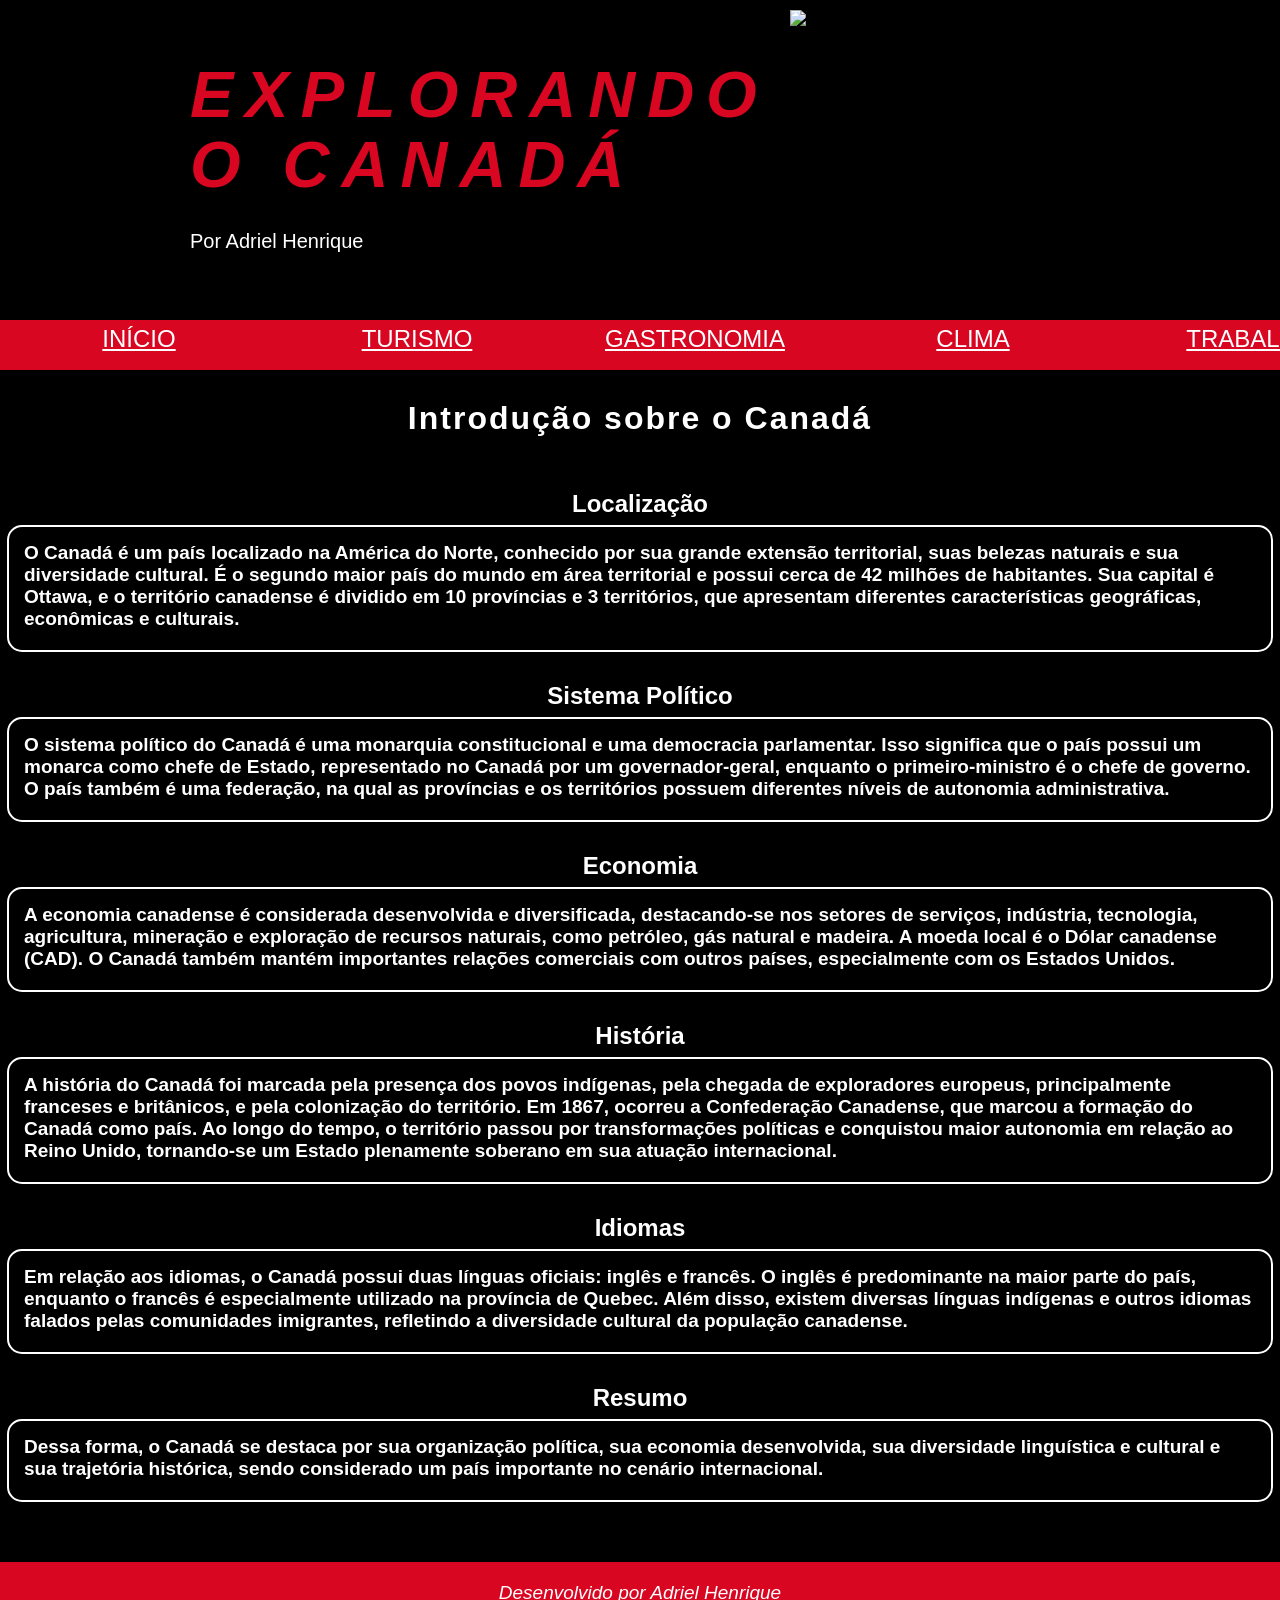
==== index.html @ d5535d0c "Add files via upload" ====
<!DOCTYPE html>
<html lang="pt-br">
<head>
    <meta charset="UTF-8">
    <meta http-equiv="X-UA-Compatible" content="IE=edge">
    <meta name="viewport" content="width=device-width, initial-scale=1.0">
    <title>Site do Canadá</title>
    <link rel="stylesheet" href="estilo.css">
</head>
<body>
    <header>
        <div id="topo">
            <h1>Explorando o Canadá</h1>        
            <p>Por Adriel Henrique</p>
            <img src="imagens/Canada_contour-flag.png" alt="Country of Canada" width="280px">
            
        </div>     
        <div id="menu">
            <nav>
            <ul>
                <li><a href="index.html">Início</a></li>
                <li><a href="turismo.html">Turismo</a></li>
                <li><a href="gastronomia.html">Gastronomia</a></li>
                <li><a href="clima.html">Clima</a></li>
                <li><a href="trabalho.html">Trabalho</a></li>
            </ul>  
        </div>
    </header>
    <main>
        <h2>Introdução sobre o Canadá</h2>
        <div id="conteudo-home">
            <h3>Localização</h3>
            <div class="textual">
                <p>O Canadá é um país localizado na América do Norte, conhecido por sua grande extensão territorial, suas belezas naturais e sua diversidade cultural. É o segundo maior país do mundo em área territorial e possui cerca de 42 milhões de habitantes. Sua capital é Ottawa, e o território canadense é dividido em 10 províncias e 3 territórios, que apresentam diferentes características geográficas, econômicas e culturais.</p>
            </div>
            <h3>Sistema Político</h3>
            <div class="textual">
                <p>O sistema político do Canadá é uma monarquia constitucional e uma democracia parlamentar. Isso significa que o país possui um monarca como chefe de Estado, representado no Canadá por um governador-geral, enquanto o primeiro-ministro é o chefe de governo. O país também é uma federação, na qual as províncias e os territórios possuem diferentes níveis de autonomia administrativa.</p>
            </div>
            <h3>Economia</h3>
            <div class="textual">
                <p>A economia canadense é considerada desenvolvida e diversificada, destacando-se nos setores de serviços, indústria, tecnologia, agricultura, mineração e exploração de recursos naturais, como petróleo, gás natural e madeira. A moeda local é o Dólar canadense (CAD). O Canadá também mantém importantes relações comerciais com outros países, especialmente com os Estados Unidos.</p>
            </div>
            <h3>História</h3>
            <div class="textual">
                <p>A história do Canadá foi marcada pela presença dos povos indígenas, pela chegada de exploradores europeus, principalmente franceses e britânicos, e pela colonização do território. Em 1867, ocorreu a Confederação Canadense, que marcou a formação do Canadá como país. Ao longo do tempo, o território passou por transformações políticas e conquistou maior autonomia em relação ao Reino Unido, tornando-se um Estado plenamente soberano em sua atuação internacional.</p>
            </div>
            <h3>Idiomas</h3>
            <div class="textual">
                <p>Em relação aos idiomas, o Canadá possui duas línguas oficiais: inglês e francês. O inglês é predominante na maior parte do país, enquanto o francês é especialmente utilizado na província de Quebec. Além disso, existem diversas línguas indígenas e outros idiomas falados pelas comunidades imigrantes, refletindo a diversidade cultural da população canadense.</p>
            </div>
            <h3>Resumo</h3>
            <div class="textual">
                <p>Dessa forma, o Canadá se destaca por sua organização política, sua economia desenvolvida, sua diversidade linguística e cultural e sua trajetória histórica, sendo considerado um país importante no cenário internacional.</p>
            </div>
        </div>               
    </main>
    <footer>
        <p>Desenvolvido por Adriel Henrique</p>
    </footer>     
</body>
</html>
---- estilo.css ----
* {
    margin: 0;
    padding: 0;
}
body {
    font-family: Verdana, Tahoma, sans-serif;
    background-color: black;
}
header {
    background-color: black;
}
#topo {
    width: 900px;
    height: 320px;
    margin: auto;
}
header h1 {
    text-transform: uppercase;
    font-style: italic;
    font-size: 65px;
    color:#D80621;
    letter-spacing: 12px;
    line-height: 70px;
    width: 600px;
    float: left;
    padding: 60px 0 30px;
}
header p{
    color: #FFF;
    font-size: 20px;
    width: 600px;
    float: left;
}
header img {
    margin-top: 10px;
}
main h2 {
    text-align: center;
    padding: 30px 0 40px;
    color: #fff;
    font-size: 32px;
    letter-spacing: 2px;
    height: 50px;
}
#conteudo-home {
    width: 1280px;
    height: auto;
    margin: auto;
    margin-bottom: 150px;
}
.textual {
    border: 2px solid #fff;
    border-radius: 15px;
    margin: 7px;
    float: left;
    margin-bottom: 30px;
}
.foto {
    width: 1280px;
    height: 840px;
    border: 2px solid #fff;
    border-radius: 10px;
    padding: 10px;
    padding-top: 20px;
    margin-bottom: 50px;
}
.foto img {
    border: 2px solid #fff;
    border-radius: 15px;
    margin: 7px;
    float: left;
    width: 600px;
    height: 350px;
    margin-top: 35px;
}
.foto p {
    float: right;
    width: 600px;
    height: 300px;
}
#conteudo-home p {
    text-align: left;
    margin: 15px 15px 20px;
    font-weight: bold;
    color: #fff;
}
footer {
    background-color: #D80621;
    text-align: center;
    font-style: italic;
    color: #fff;
    padding: 20px 0;
}
nav {
    background-color: #D80621;
    width: 100%;
    height: 50px;
    overflow: hidden;
}
nav ul {
    list-style-type: none;
    text-transform: uppercase;
    padding-left: auto;
    margin: auto;
    width: 1400px;

}
nav ul li {
    float: left;
}
nav ul li a {
    font-size: 24px;
    background-color: #D80621;
    width: 270px;
    height: 40px;
    margin-top: 1px;
    display: block;
    text-align: center;
    padding: 4px;
    color: #FFF;
    border-radius: 10px;
}
nav ul li a:hover {
    background-color: #FFF;
    color: #D80621;
    text-shadow: 10px 10px 20px #fff;
}
p {
    color: white;
    font-size: 19px;
}
h3 {
    color: #fff;
    text-align: center;
    font-size: 24px;
}
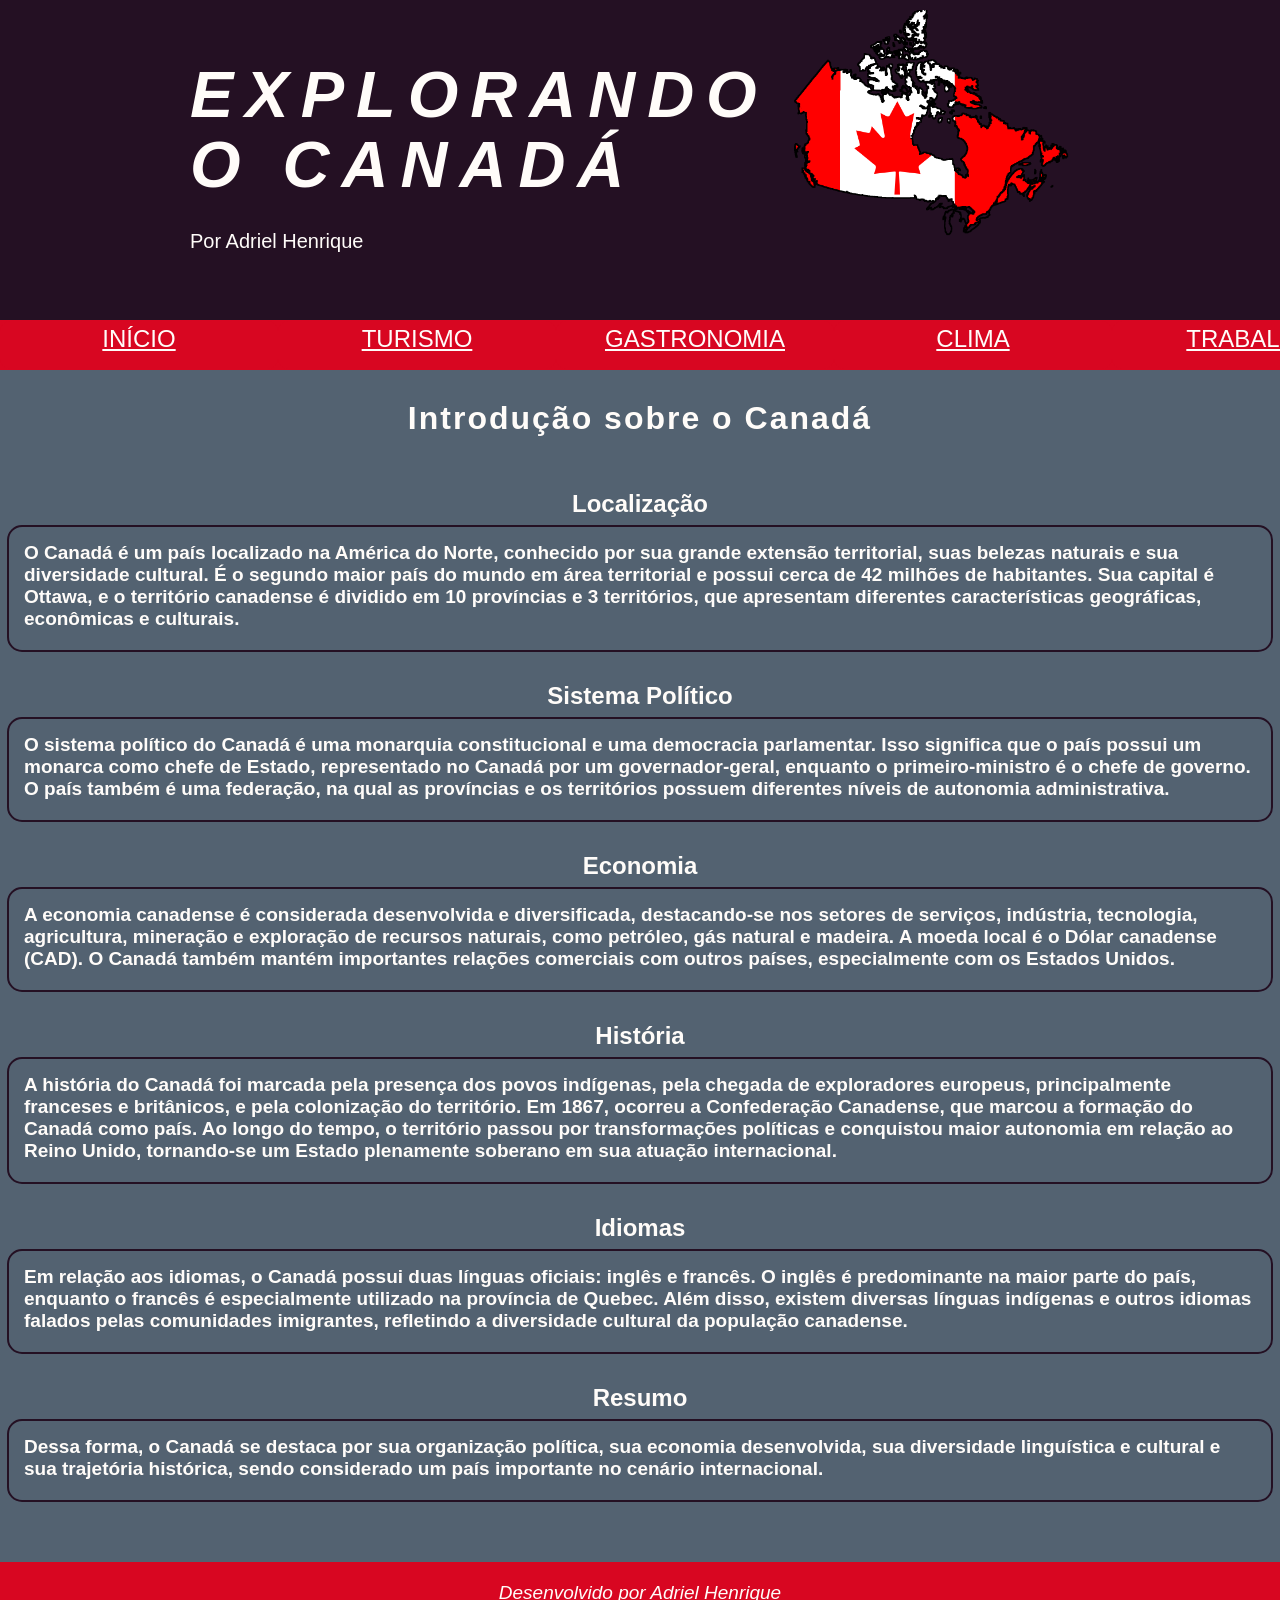
==== commit 91b7eab7: "Add files via upload" ====
--- a/index.html
+++ b/index.html
@@ -12,7 +12,7 @@
         <div id="topo">
             <h1>Explorando o Canadá</h1>        
             <p>Por Adriel Henrique</p>
-            <img src="imagens/Canada_contour-flag.png" alt="Country of Canada" width="280px">
+            <img src="imagens/Canada_contour-flag.png" alt="Country of Canada" width="280">
             
         </div>     
         <div id="menu">
@@ -23,7 +23,8 @@
                 <li><a href="gastronomia.html">Gastronomia</a></li>
                 <li><a href="clima.html">Clima</a></li>
                 <li><a href="trabalho.html">Trabalho</a></li>
-            </ul>  
+            </ul>
+            </nav>  
         </div>
     </header>
     <main>
--- a/estilo.css
+++ b/estilo.css
@@ -4,10 +4,10 @@
 }
 body {
     font-family: Verdana, Tahoma, sans-serif;
-    background-color: black;
+    background-color: #536271;
 }
 header {
-    background-color: black;
+    background-color: #241023;
 }
 #topo {
     width: 900px;
@@ -18,7 +18,7 @@
     text-transform: uppercase;
     font-style: italic;
     font-size: 65px;
-    color:#D80621;
+    color:#FFFCF9;
     letter-spacing: 12px;
     line-height: 70px;
     width: 600px;
@@ -26,7 +26,7 @@
     padding: 60px 0 30px;
 }
 header p{
-    color: #FFF;
+    color: #FFFCF9;
     font-size: 20px;
     width: 600px;
     float: left;
@@ -37,7 +37,7 @@
 main h2 {
     text-align: center;
     padding: 30px 0 40px;
-    color: #fff;
+    color: #FFFCF9;
     font-size: 32px;
     letter-spacing: 2px;
     height: 50px;
@@ -49,7 +49,7 @@
     margin-bottom: 150px;
 }
 .textual {
-    border: 2px solid #fff;
+    border: 2px solid #241023;
     border-radius: 15px;
     margin: 7px;
     float: left;
@@ -58,14 +58,14 @@
 .foto {
     width: 1280px;
     height: 840px;
-    border: 2px solid #fff;
+    border: 2px solid #241023;
     border-radius: 10px;
     padding: 10px;
     padding-top: 20px;
     margin-bottom: 50px;
 }
 .foto img {
-    border: 2px solid #fff;
+    border: 2px solid #241023;
     border-radius: 15px;
     margin: 7px;
     float: left;
@@ -78,17 +78,41 @@
     width: 600px;
     height: 300px;
 }
+.foto_work {
+    width: 1280px;
+    height: 840px;
+    border: 2px solid #241023;
+    border-radius: 10px;
+    padding: 10px;
+    padding-top: 20px;
+    margin-bottom: 50px;
+}
+.foto_work img {
+    border: 2px solid #241023;
+    border-radius: 15px;
+    margin: 7px;
+    float: left;
+    width: 500px;
+    height: 350px;
+    margin-top: 25px;
+    margin-right: 35px;
+}
+.foto_work p {
+    float: none;
+    width: 1255px;
+    height: 300px;
+}
 #conteudo-home p {
     text-align: left;
     margin: 15px 15px 20px;
     font-weight: bold;
-    color: #fff;
+    color: #FFFCF9;
 }
 footer {
     background-color: #D80621;
     text-align: center;
     font-style: italic;
-    color: #fff;
+    color: #FFFCF9;
     padding: 20px 0;
 }
 nav {
@@ -117,20 +141,20 @@
     display: block;
     text-align: center;
     padding: 4px;
-    color: #FFF;
+    color: #FFFCF9;
     border-radius: 10px;
 }
 nav ul li a:hover {
-    background-color: #FFF;
+    background-color: #FFFCF9;
     color: #D80621;
-    text-shadow: 10px 10px 20px #fff;
+    text-shadow: 10px 10px 20px #FFFCF9;
 }
 p {
-    color: white;
+    color: #FFFCF9;
     font-size: 19px;
 }
 h3 {
-    color: #fff;
+    color: #FFFCF9;
     text-align: center;
     font-size: 24px;
 }
